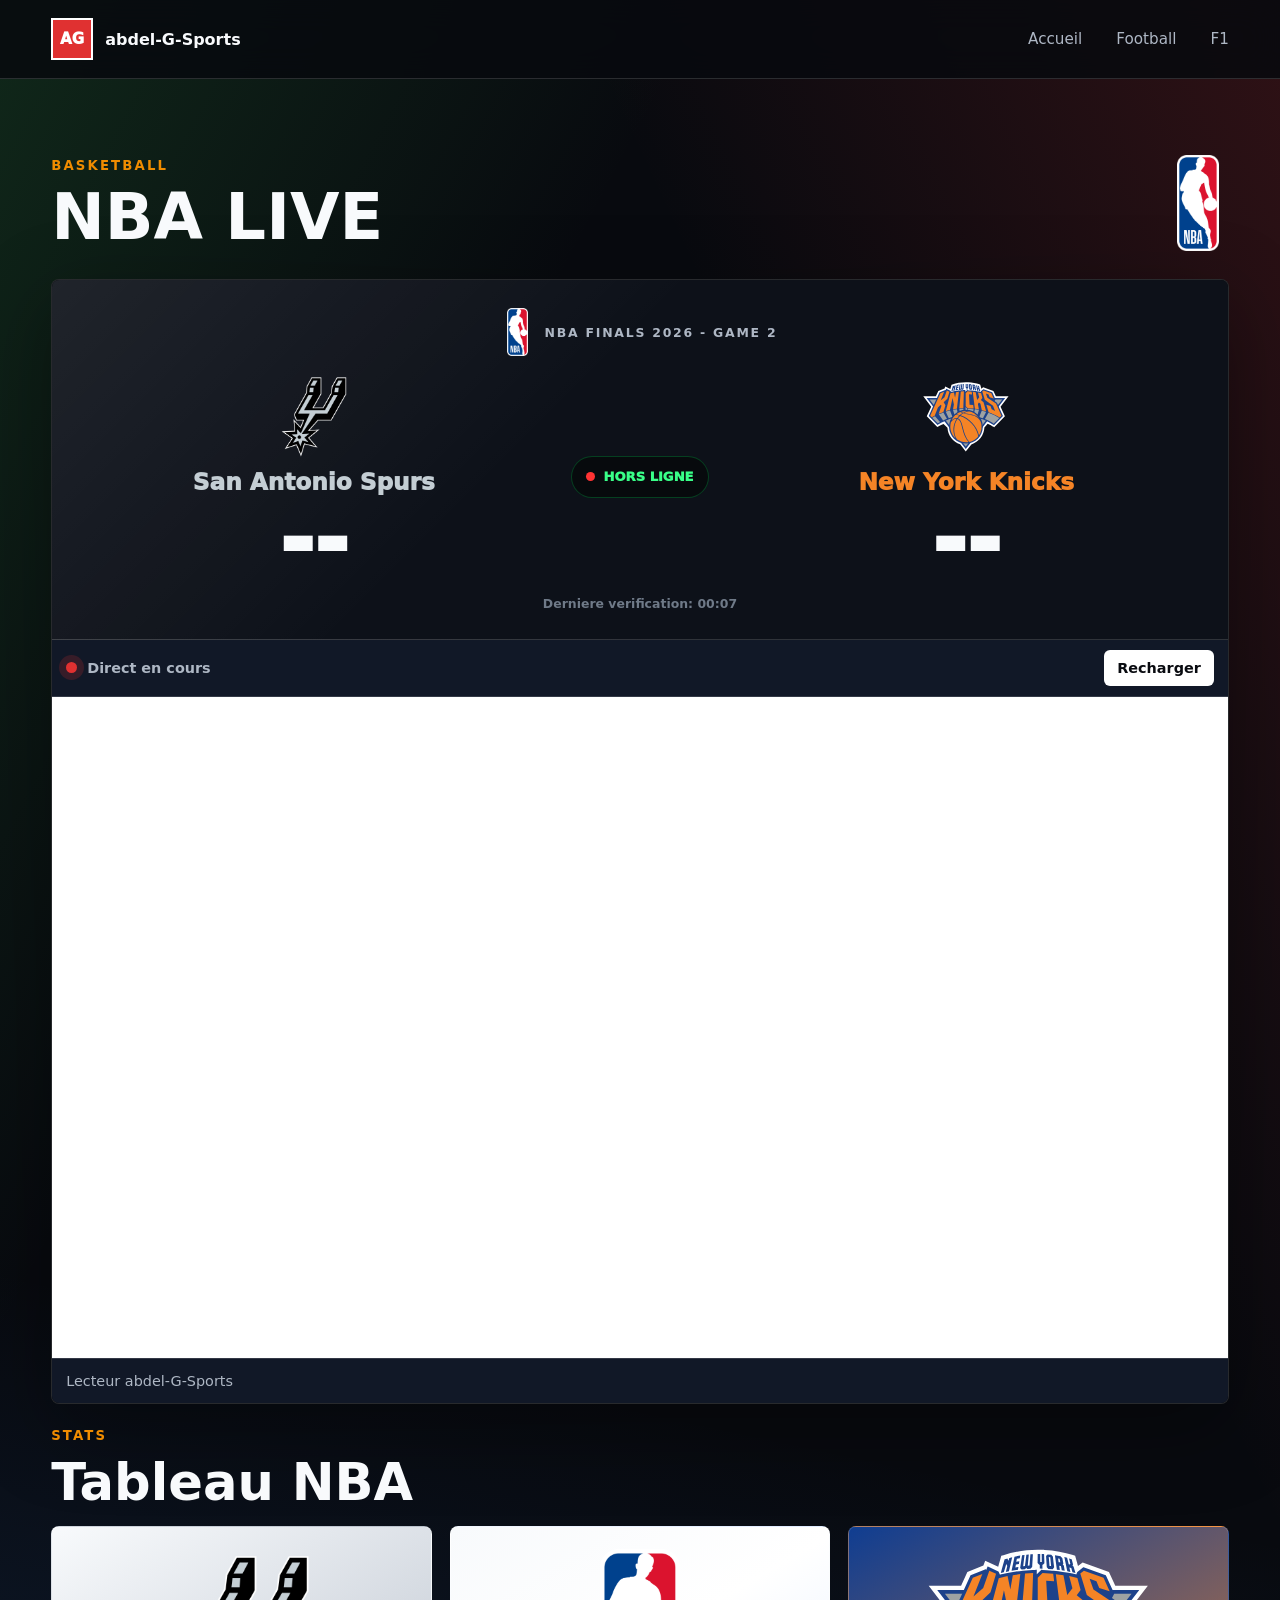
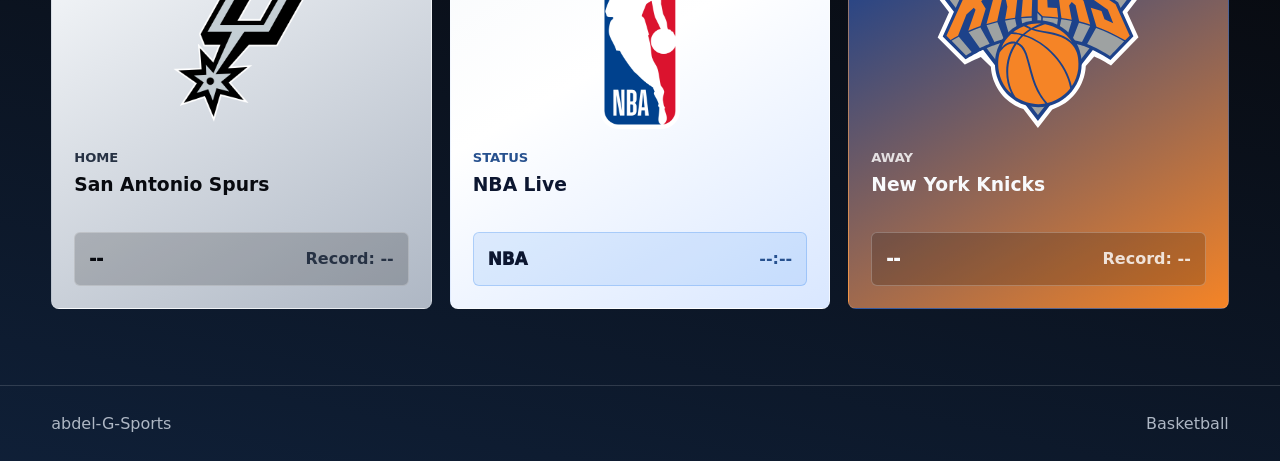
==== basketball.html @ 7a8f1816 "v1.3" ====
<!doctype html>
<html lang="fr">
  <head>
    <meta charset="UTF-8" />
    <meta name="viewport" content="width=device-width, initial-scale=1.0" />
    <meta
      name="description"
      content="Basketball abdel-G-Sports avec match en direct et stats NBA."
    />
    <title>Basketball - abdel-G-Sports</title>
    <link rel="stylesheet" href="./styles.css" />
  </head>
  <body>
    <header class="site-header" aria-label="Navigation principale">
      <a class="brand" href="./index.html" aria-label="Retour accueil">
        <span class="brand-mark">AG</span>
        <span>abdel-G-Sports</span>
      </a>
      <nav class="nav-links" aria-label="Pages sport">
        <a href="./index.html">Accueil</a>
        <a href="./football.html">Football</a>
        <a href="./f1.html">F1</a>
      </nav>
    </header>

    <main>
      <section class="panel-section page-panel" id="basketballPanel" aria-label="Basketball">
        <div class="section-heading">
          <div>
            <p class="eyebrow">Basketball</p>
            <h1 class="page-title">NBA Live</h1>
          </div>
          <img
            class="section-logo tall-logo"
            src="./National_Basketball_Association_logo.svg.png"
            alt="Logo NBA"
          />
        </div>

        <div class="live-panel" id="player" aria-label="Lecteur video">
          <section class="score-card" aria-label="Score live NBA" aria-live="polite">
            <div class="score-header">
              <img src="./National_Basketball_Association_logo.svg.png" alt="Logo NBA" />
              <span>NBA Finals 2026 - Game 2</span>
            </div>

            <div class="score-matchup">
              <div class="score-team">
                <img src="./logo%20spurs.png" alt="Logo San Antonio Spurs" />
                <span class="score-team-name spurs-color basketball-team-name-home" id="home-team-name">
                  San Antonio Spurs
                </span>
                <strong id="score-home">--</strong>
              </div>

              <div class="match-info">
                <span class="status-indicator" aria-hidden="true"></span>
                <span id="match-status">CONNEXION...</span>
              </div>

              <div class="score-team">
                <img src="./New_York_Knicks_logo.svg" alt="Logo New York Knicks" />
                <span class="score-team-name knicks-color basketball-team-name-away" id="away-team-name">
                  New York Knicks
                </span>
                <strong id="score-away">--</strong>
              </div>
            </div>

            <div class="score-update" id="score-updated">
              Mise a jour automatique toutes les 15s
            </div>
          </section>

          <div class="player-topbar">
            <span class="live-dot" aria-hidden="true"></span>
            <span>Direct en cours</span>
            <button class="reload-button" type="button" id="reloadPlayer">Recharger</button>
          </div>
          <div class="video-frame">
            <iframe
              id="streamFrame"
              src="https://sharkstreams.net/player.php?channel=2834"
              title="Lecteur video abdel-G-Sports"
              allow="autoplay; fullscreen; picture-in-picture"
              allowfullscreen
              referrerpolicy="no-referrer"
            ></iframe>
          </div>
          <div class="player-footer">
            <span>Lecteur abdel-G-Sports</span>
          </div>
        </div>

        <section class="stats-section" aria-label="Stats du match">
          <div class="section-heading stats-heading">
            <div>
              <p class="eyebrow">Stats</p>
              <h2>Tableau NBA</h2>
            </div>
          </div>

          <div class="team-grid">
            <article class="team-card spurs-card">
              <img src="./logo%20spurs.png" alt="Logo San Antonio Spurs" />
              <div>
                <span>Home</span>
                <h3 id="home-team-name-card">San Antonio Spurs</h3>
              </div>
              <div class="team-card-score">
                <strong id="card-home-score">--</strong>
                <span id="home-record">Record: --</span>
              </div>
            </article>

            <article class="team-card nba-card">
              <img src="./National_Basketball_Association_logo.svg.png" alt="Logo NBA" />
              <div>
                <span>Status</span>
                <h3 id="game-period">NBA Live</h3>
              </div>
              <div class="team-card-score">
                <strong id="card-live-status">NBA</strong>
                <span id="game-clock">--:--</span>
              </div>
            </article>

            <article class="team-card knicks-card">
              <img src="./New_York_Knicks_logo.svg" alt="Logo New York Knicks" />
              <div>
                <span>Away</span>
                <h3 id="away-team-name-card">New York Knicks</h3>
              </div>
              <div class="team-card-score">
                <strong id="card-away-score">--</strong>
                <span id="away-record">Record: --</span>
              </div>
            </article>
          </div>
        </section>
      </section>
    </main>

    <footer class="site-footer">
      <span>abdel-G-Sports</span>
      <span>Basketball</span>
    </footer>

    <script src="./script.js"></script>
  </body>
</html>
---- styles.css ----
:root {
  color-scheme: dark;
  --ink: #f8fafc;
  --muted: #aeb7c4;
  --panel: #111827;
  --panel-soft: #192233;
  --line: rgba(255, 255, 255, 0.14);
  --red: #e03131;
  --orange: #f08c00;
  --blue: #2f80ed;
  --green: #2f9e44;
  --dark: #080a0f;
}

* {
  box-sizing: border-box;
}

html {
  scroll-behavior: smooth;
}

body {
  margin: 0;
  min-height: 100vh;
  overflow-x: hidden;
  color: var(--ink);
  font-family:
    Inter, ui-sans-serif, system-ui, -apple-system, BlinkMacSystemFont, "Segoe UI",
    sans-serif;
  background:
    linear-gradient(118deg, rgba(47, 158, 68, 0.2), transparent 30%),
    linear-gradient(245deg, rgba(224, 49, 49, 0.18), transparent 32%),
    linear-gradient(12deg, rgba(47, 128, 237, 0.18), transparent 34%),
    var(--dark);
}

a {
  color: inherit;
  text-decoration: none;
}

button {
  font: inherit;
}

img {
  display: block;
  max-width: 100%;
}

.is-hidden {
  display: none !important;
}

.site-header {
  position: sticky;
  top: 0;
  z-index: 10;
  display: flex;
  align-items: center;
  justify-content: space-between;
  gap: 24px;
  padding: 18px clamp(18px, 4vw, 52px);
  border-bottom: 1px solid var(--line);
  background: rgba(8, 10, 15, 0.86);
  backdrop-filter: blur(16px);
}

.brand,
.nav-links,
.site-footer,
.mode-actions,
.player-topbar,
.player-footer {
  display: flex;
  align-items: center;
}

.brand {
  gap: 12px;
  font-weight: 900;
  letter-spacing: 0;
}

.brand-mark {
  display: grid;
  width: 42px;
  height: 42px;
  place-items: center;
  border: 2px solid #fff;
  background: var(--red);
  color: #fff;
  font-size: 0.95rem;
  font-weight: 1000;
}

.nav-links {
  gap: clamp(14px, 3vw, 34px);
  color: var(--muted);
  font-size: 0.95rem;
}

.nav-links a:hover {
  color: var(--ink);
}

.hero {
  display: grid;
  grid-template-columns: minmax(0, 0.78fr) minmax(320px, 1.22fr);
  gap: clamp(24px, 5vw, 64px);
  align-items: center;
  min-height: calc(100vh - 79px);
  padding: clamp(34px, 6vw, 82px) clamp(18px, 4vw, 52px) 28px;
}

.hero-copy {
  max-width: 650px;
}

.eyebrow {
  margin: 0 0 14px;
  color: var(--orange);
  font-size: 0.83rem;
  font-weight: 900;
  letter-spacing: 0.16em;
  text-transform: uppercase;
}

h1,
h2,
h3,
p {
  margin-top: 0;
}

h1 {
  margin-bottom: 18px;
  font-size: clamp(3.2rem, 7vw, 7.6rem);
  line-height: 0.9;
  letter-spacing: 0;
  text-transform: uppercase;
}

h2 {
  margin-bottom: 0;
  font-size: clamp(2rem, 4vw, 4rem);
  line-height: 1;
  letter-spacing: 0;
}

.hero-text {
  max-width: 52ch;
  margin-bottom: 0;
  color: var(--muted);
  font-size: clamp(1rem, 2vw, 1.18rem);
  line-height: 1.7;
}

.sport-grid {
  display: grid;
  grid-template-columns: repeat(2, minmax(0, 1fr));
  gap: 18px;
}

.sport-card {
  position: relative;
  display: grid;
  grid-template-rows: 210px auto;
  gap: 22px;
  min-height: 356px;
  padding: 24px;
  overflow: hidden;
  border: 1px solid var(--line);
  border-radius: 8px;
  color: inherit;
  text-align: left;
  cursor: pointer;
  transition:
    transform 180ms ease,
    border-color 180ms ease,
    box-shadow 180ms ease;
}

.sport-card:hover {
  transform: translateY(-4px);
  border-color: rgba(255, 255, 255, 0.34);
  box-shadow: 0 24px 70px rgba(0, 0, 0, 0.32);
}

.sport-card::after {
  position: absolute;
  right: 18px;
  bottom: 18px;
  content: "Ouvrir";
  min-height: 36px;
  padding: 8px 13px;
  border: 1px solid rgba(255, 255, 255, 0.34);
  border-radius: 6px;
  background: rgba(0, 0, 0, 0.2);
  font-size: 0.82rem;
  font-weight: 900;
}

.football-card {
  background:
    linear-gradient(150deg, rgba(47, 158, 68, 0.92), rgba(8, 74, 36, 0.92)),
    #0d3b24;
}

.basketball-card {
  background:
    linear-gradient(150deg, rgba(47, 128, 237, 0.9), rgba(224, 49, 49, 0.82)),
    #17213a;
}

.sport-logo-box {
  display: grid;
  min-height: 210px;
  place-items: center;
  border: 1px solid rgba(255, 255, 255, 0.22);
  border-radius: 8px;
  background: rgba(255, 255, 255, 0.92);
}

.sport-logo-box img {
  width: min(82%, 230px);
  max-height: 168px;
  object-fit: contain;
}

.channel-badge {
  color: #08111f;
  font-size: clamp(1.9rem, 5vw, 3.2rem);
  font-weight: 1000;
  letter-spacing: 0;
}

.basketball-card .sport-logo-box img {
  width: 100px;
  max-height: 176px;
}

.sport-card-copy {
  display: grid;
  gap: 8px;
  padding-right: 84px;
}

.sport-card-copy strong {
  font-size: clamp(1.65rem, 3vw, 2.4rem);
  line-height: 1;
  font-weight: 1000;
}

.sport-card-copy small {
  color: rgba(255, 255, 255, 0.78);
  font-size: 0.95rem;
  font-weight: 750;
}

.coming-soon {
  grid-column: 1 / -1;
  display: flex;
  align-items: center;
  gap: 18px;
  margin-top: 10px;
  padding: 18px;
  border: 1px solid var(--line);
  border-radius: 8px;
  background: rgba(255, 255, 255, 0.07);
}

.coming-soon img {
  width: 112px;
  height: 44px;
  object-fit: contain;
}

.coming-soon span {
  display: block;
  color: var(--muted);
  font-size: 0.82rem;
  font-weight: 900;
  text-transform: uppercase;
}

.coming-soon strong {
  display: block;
  margin-top: 4px;
  font-size: clamp(1.2rem, 2vw, 1.8rem);
}

.panel-section {
  padding: clamp(34px, 6vw, 76px) clamp(18px, 4vw, 52px);
}

.page-panel {
  min-height: calc(100vh - 79px);
}

.section-heading {
  display: flex;
  align-items: center;
  justify-content: space-between;
  gap: 22px;
  margin-bottom: 28px;
}

.page-title {
  margin-bottom: 0;
  font-size: clamp(2.2rem, 5vw, 4rem);
  line-height: 0.95;
}

.section-logo {
  width: min(170px, 28vw);
  max-height: 90px;
  object-fit: contain;
}

.tall-logo {
  width: 62px;
  max-height: 96px;
}

.mode-actions {
  flex-wrap: wrap;
  gap: 12px;
  margin-bottom: 18px;
}

.supporter-widget,
.support-widget-shell {
  display: flex;
  justify-content: center;
  margin-bottom: 18px;
}

.supporter-widget iframe,
.support-widget-shell iframe {
  display: block;
  max-width: 100%;
}

.mode-button {
  min-height: 48px;
  padding: 0 18px;
  border: 1px solid var(--line);
  border-radius: 6px;
  background: rgba(255, 255, 255, 0.06);
  color: var(--ink);
  font-weight: 900;
  cursor: pointer;
}

.mode-button.active,
.mode-button:hover {
  border-color: transparent;
  background: #fff;
  color: #080a0f;
}

.football-content,
.live-panel {
  overflow: hidden;
  border: 1px solid var(--line);
  border-radius: 8px;
  background: #05070b;
  box-shadow: 0 24px 80px rgba(0, 0, 0, 0.34);
}

.empty-live {
  display: flex;
  align-items: center;
  gap: 22px;
  min-height: 210px;
  padding: clamp(18px, 3vw, 28px);
  background:
    linear-gradient(135deg, rgba(47, 158, 68, 0.22), transparent 45%),
    #0d1119;
}

.empty-live img {
  width: min(160px, 32vw);
  max-height: 120px;
  object-fit: contain;
}

.empty-live span {
  display: block;
  color: var(--muted);
  font-size: 0.82rem;
  font-weight: 900;
  text-transform: uppercase;
}

.empty-live strong {
  display: block;
  margin-top: 8px;
  font-size: clamp(1.6rem, 3vw, 2.4rem);
}

.widget-grid {
  display: grid;
  grid-template-columns: repeat(2, minmax(0, 1fr));
  gap: 16px;
  padding: 16px;
  background: #f8fafc;
}

.scoreaxis-widget {
  min-height: 320px;
  border-radius: 8px;
}

.channel-hero {
  display: grid;
  gap: 18px;
}

.channel-grid {
  display: grid;
  grid-template-columns: repeat(2, minmax(0, 1fr));
  gap: 16px;
}

.channel-card {
  display: grid;
  grid-template-columns: 88px minmax(0, 1fr);
  gap: 14px;
  align-items: center;
  min-height: 110px;
  padding: 16px;
  border: 1px solid var(--line);
  border-radius: 8px;
  background: rgba(255, 255, 255, 0.06);
  transition:
    transform 180ms ease,
    border-color 180ms ease;
}

.channel-card:hover {
  transform: translateY(-3px);
  border-color: rgba(255, 255, 255, 0.34);
}

.channel-card img {
  width: 88px;
  height: 88px;
  object-fit: cover;
  border-radius: 10px;
  background: #fff;
}

.channel-card strong {
  display: block;
  margin-bottom: 6px;
  font-size: 1.08rem;
}

.channel-card span {
  color: var(--muted);
  font-size: 0.86rem;
  font-weight: 700;
}

.channel-page-shell {
  display: grid;
  gap: 18px;
}

.channel-title {
  margin-bottom: 0;
  font-size: clamp(2rem, 4vw, 3.3rem);
}

.channel-meta {
  color: var(--muted);
  font-size: 0.95rem;
}

.channel-player {
  min-height: 360px;
  padding: 18px;
  border: 1px solid var(--line);
  border-radius: 8px;
  background:
    linear-gradient(135deg, rgba(47, 128, 237, 0.12), rgba(224, 49, 49, 0.08)),
    #05070b;
}

.video-placeholder {
  display: grid;
  place-items: center;
  min-height: 320px;
  padding: 24px;
  border: 1px dashed rgba(255, 255, 255, 0.22);
  border-radius: 8px;
  color: var(--muted);
  text-align: center;
}

.video-placeholder strong {
  display: block;
  margin-top: 8px;
  color: var(--ink);
  font-size: clamp(1.2rem, 2.6vw, 2rem);
}

.score-card {
  padding: clamp(18px, 3vw, 28px);
  border-bottom: 1px solid var(--line);
  background:
    linear-gradient(135deg, rgba(255, 255, 255, 0.08), transparent 42%),
    #0d1119;
}

.score-header {
  display: flex;
  align-items: center;
  justify-content: center;
  gap: 12px;
  margin-bottom: 18px;
  color: var(--muted);
  font-size: 0.78rem;
  font-weight: 900;
  letter-spacing: 0.14em;
  text-transform: uppercase;
}

.score-header img {
  width: 30px;
  height: 48px;
  object-fit: contain;
}

.score-matchup {
  display: grid;
  grid-template-columns: minmax(0, 1fr) auto minmax(0, 1fr);
  gap: clamp(12px, 2vw, 24px);
  align-items: center;
}

.score-team {
  display: grid;
  gap: 8px;
  justify-items: center;
  min-width: 0;
}

.score-team img {
  width: clamp(58px, 8vw, 86px);
  height: clamp(58px, 8vw, 86px);
  object-fit: contain;
}

.score-team-name {
  font-size: clamp(1.1rem, 2vw, 1.45rem);
  font-weight: 950;
}

.score-team strong {
  font-size: clamp(2.8rem, 7vw, 5.2rem);
  line-height: 0.92;
  font-weight: 1000;
}

.spurs-color {
  color: #c4ced4;
}

.knicks-color {
  color: #f58426;
}

.match-info {
  display: inline-flex;
  align-items: center;
  justify-content: center;
  gap: 8px;
  min-width: 132px;
  min-height: 42px;
  padding: 8px 14px;
  border: 1px solid rgba(0, 255, 102, 0.22);
  border-radius: 999px;
  background: #070a0d;
  color: #39ff88;
  font-size: 0.82rem;
  font-weight: 950;
  text-align: center;
}

.status-indicator {
  flex: 0 0 auto;
  width: 9px;
  height: 9px;
  border-radius: 999px;
  background: #39ff88;
  animation: blink 1.5s infinite;
}

.score-update {
  margin-top: 16px;
  color: #6f7a88;
  font-size: 0.78rem;
  font-weight: 700;
  text-align: center;
}

.stats-section {
  margin-top: 24px;
}

.stats-heading {
  margin-bottom: 18px;
}

.team-grid {
  display: grid;
  grid-template-columns: repeat(3, minmax(0, 1fr));
  gap: 18px;
}

.team-card {
  display: grid;
  grid-template-rows: 180px auto minmax(54px, auto);
  gap: 18px;
  min-height: 320px;
  padding: 22px;
  border: 1px solid var(--line);
  border-radius: 8px;
  background: var(--panel-soft);
}

.team-card img {
  width: 100%;
  height: 180px;
  object-fit: contain;
}

.team-card span {
  color: var(--muted);
  font-size: 0.82rem;
  font-weight: 800;
  text-transform: uppercase;
}

.team-card h3 {
  margin-top: 8px;
}

.team-card-score {
  display: flex;
  align-items: center;
  justify-content: space-between;
  gap: 14px;
  min-height: 54px;
  padding: 12px 14px;
  border: 1px solid rgba(255, 255, 255, 0.24);
  border-radius: 6px;
  background: rgba(0, 0, 0, 0.18);
}

.team-card-score strong {
  font-size: 1.05rem;
  font-weight: 950;
}

.team-card-score span {
  color: inherit;
  font-size: 1rem;
  font-weight: 900;
  text-transform: none;
}

.spurs-card {
  background: linear-gradient(150deg, #f8fafc, #aeb7c4);
  color: #080a0f;
}

.spurs-card span {
  color: #273244;
}

.nba-card {
  background: linear-gradient(150deg, #f8fafc 0%, #ffffff 38%, #d9e7ff 100%);
  color: #0c1630;
}

.nba-card span {
  color: #27518f;
}

.nba-card .team-card-score {
  background: rgba(47, 128, 237, 0.12);
  border-color: rgba(47, 128, 237, 0.28);
}

.knicks-card {
  background: linear-gradient(150deg, #0f3d91, #f58426);
}

.knicks-card span {
  color: rgba(255, 255, 255, 0.82);
}

@keyframes blink {
  0%,
  100% {
    opacity: 0.35;
  }

  50% {
    opacity: 1;
  }
}

.player-topbar {
  gap: 10px;
  min-height: 56px;
  padding: 10px 14px;
  border-bottom: 1px solid var(--line);
  background: var(--panel);
  color: var(--muted);
  font-size: 0.9rem;
  font-weight: 750;
}

.live-dot {
  width: 11px;
  height: 11px;
  border-radius: 999px;
  background: var(--red);
  box-shadow: 0 0 0 7px rgba(224, 49, 49, 0.18);
}

.reload-button {
  min-height: 36px;
  margin-left: auto;
  padding: 0 12px;
  border: 1px solid var(--line);
  border-radius: 6px;
  background: #fff;
  color: #090b10;
  font-weight: 850;
  cursor: pointer;
}

.video-frame {
  position: relative;
  aspect-ratio: 16 / 9;
  background:
    linear-gradient(135deg, rgba(224, 49, 49, 0.16), rgba(47, 128, 237, 0.12)),
    #000;
}

.video-frame iframe {
  position: absolute;
  inset: 0;
  width: 100%;
  height: 100%;
  border: 0;
}

.player-footer {
  justify-content: space-between;
  gap: 16px;
  padding: 14px;
  border-top: 1px solid var(--line);
  color: var(--muted);
  background: var(--panel);
  font-size: 0.9rem;
}

.site-footer {
  justify-content: space-between;
  gap: 16px;
  padding: 28px clamp(18px, 4vw, 52px);
  border-top: 1px solid var(--line);
  color: var(--muted);
}

@media (max-width: 940px) {
  .hero,
  .sport-grid,
  .widget-grid {
    grid-template-columns: 1fr;
  }

  .hero {
    min-height: auto;
  }

  .team-grid {
    grid-template-columns: 1fr;
  }
}

@media (max-width: 640px) {
  body {
    background:
      linear-gradient(160deg, rgba(47, 158, 68, 0.22), transparent 28%),
      linear-gradient(20deg, rgba(47, 128, 237, 0.2), transparent 30%),
      var(--dark);
  }

  .site-header,
  .section-heading,
  .site-footer {
    align-items: flex-start;
    flex-direction: column;
  }

  .site-header {
    gap: 12px;
    padding: 12px 14px;
  }

  .brand {
    width: 100%;
    gap: 10px;
    font-size: 0.98rem;
  }

  .brand-mark {
    width: 36px;
    height: 36px;
    font-size: 0.82rem;
  }

  .nav-links {
    width: 100%;
    gap: 8px;
    justify-content: stretch;
    font-size: 0.86rem;
  }

  .nav-links a {
    flex: 1;
    min-height: 38px;
    display: inline-flex;
    align-items: center;
    justify-content: center;
    border: 1px solid var(--line);
    border-radius: 6px;
    background: rgba(255, 255, 255, 0.06);
  }

  .hero {
    gap: 22px;
    padding: 24px 14px 28px;
  }

  h1 {
    font-size: clamp(2.65rem, 15vw, 4.2rem);
  }

  .sport-card {
    grid-template-rows: 148px auto;
    min-height: 276px;
    padding: 16px;
  }

  .sport-logo-box {
    min-height: 148px;
  }

  .sport-card-copy {
    padding-right: 70px;
  }

  .coming-soon {
    align-items: flex-start;
    flex-direction: column;
  }

  .panel-section {
    padding: 28px 14px;
  }

  .page-panel {
    min-height: auto;
  }

  .mode-actions {
    display: grid;
    grid-template-columns: 1fr;
  }

  .mode-button {
    width: 100%;
  }

  .empty-live {
    align-items: flex-start;
    flex-direction: column;
  }

  .widget-grid {
    padding: 10px;
  }

  .team-card {
    grid-template-columns: 94px minmax(0, 1fr);
    grid-template-rows: auto auto;
    align-items: center;
    gap: 12px;
    min-height: 0;
    padding: 16px;
  }

  .team-card img {
    grid-row: 1 / 3;
    height: 94px;
  }

  .team-card h3 {
    font-size: 1.12rem;
  }

  .live-panel,
  .football-content {
    border-radius: 6px;
  }

  .score-card {
    padding: 14px 10px 12px;
  }

  .score-header {
    gap: 8px;
    margin-bottom: 12px;
    font-size: 0.66rem;
    letter-spacing: 0.08em;
  }

  .score-header img {
    width: 22px;
    height: 36px;
  }

  .score-matchup {
    grid-template-columns: minmax(64px, 1fr) minmax(86px, auto) minmax(64px, 1fr);
    gap: 8px;
  }

  .channel-grid {
    grid-template-columns: 1fr;
  }

  .channel-card {
    grid-template-columns: 74px minmax(0, 1fr);
    min-height: 98px;
    padding: 12px;
  }

  .channel-card img {
    width: 74px;
    height: 74px;
  }

  .channel-player {
    min-height: 300px;
    padding: 12px;
  }

  .video-placeholder {
    min-height: 260px;
    padding: 18px;
  }

  .score-team {
    gap: 5px;
  }

  .score-team img {
    width: 44px;
    height: 44px;
  }

  .score-team-name {
    font-size: 0.95rem;
  }

  .score-team strong {
    font-size: clamp(2rem, 12vw, 2.65rem);
  }

  .match-info {
    min-width: 86px;
    min-height: 34px;
    padding: 6px 8px;
    gap: 5px;
    font-size: 0.66rem;
  }

  .status-indicator {
    width: 7px;
    height: 7px;
  }

  .score-update {
    margin-top: 10px;
    font-size: 0.68rem;
  }

  .stats-section {
    margin-top: 18px;
  }

  .player-topbar {
    min-height: 48px;
    padding: 8px 10px;
    font-size: 0.82rem;
  }

  .reload-button {
    min-height: 32px;
    padding: 0 10px;
    font-size: 0.78rem;
  }

  .video-frame {
    aspect-ratio: 16 / 10;
  }

  .player-footer {
    align-items: flex-start;
    flex-direction: column;
    padding: 10px;
  }
}

@media (max-width: 380px) {
  .brand {
    font-size: 0.9rem;
  }

  .score-matchup {
    gap: 5px;
  }

  .score-team img {
    width: 38px;
    height: 38px;
  }

  .score-team strong {
    font-size: 1.9rem;
  }

  .match-info {
    min-width: 76px;
    padding: 5px 6px;
    font-size: 0.6rem;
  }
}
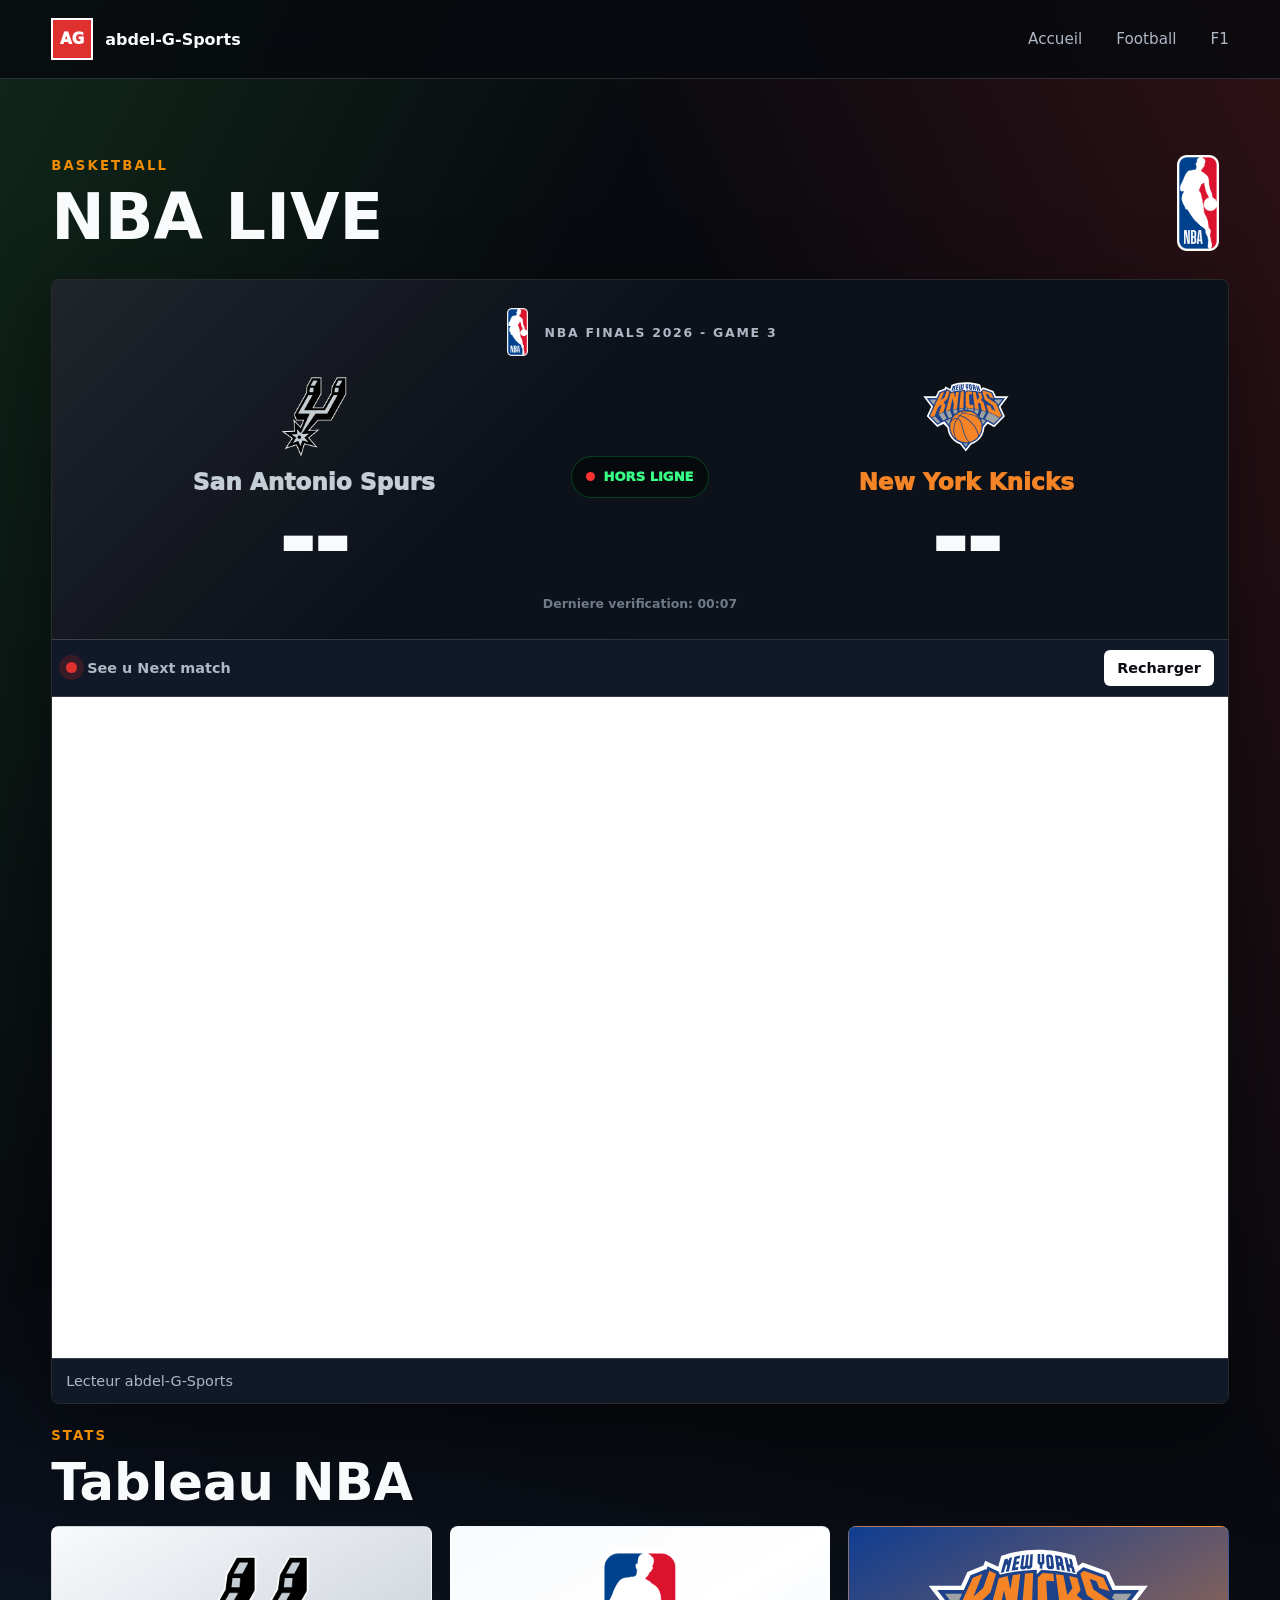
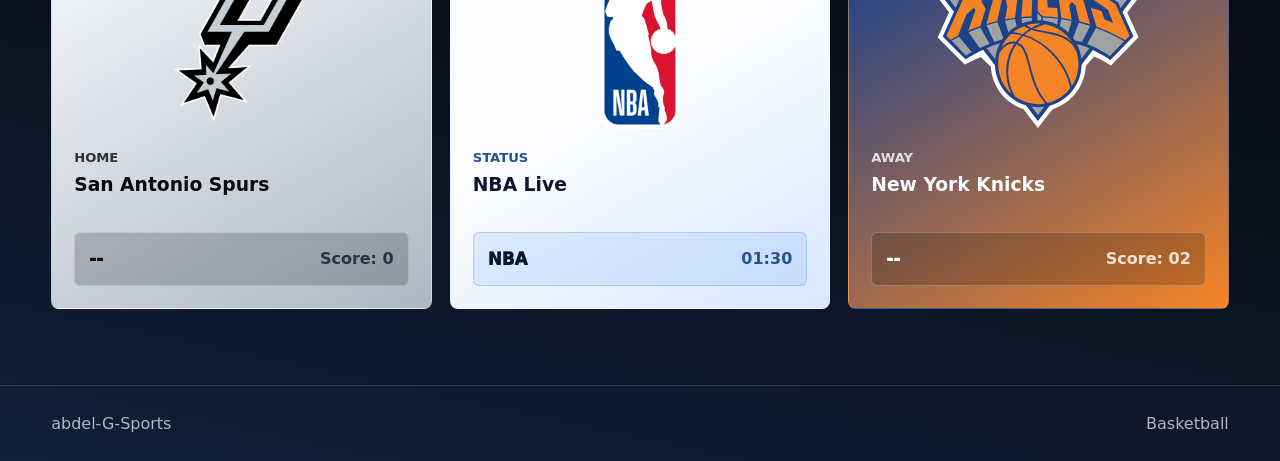
==== commit f910ef93: "v1.4" ====
--- a/basketball.html
+++ b/basketball.html
@@ -32,7 +32,7 @@
           </div>
           <img
             class="section-logo tall-logo"
-            src="./National_Basketball_Association_logo.svg.png"
+            src="./src/National_Basketball_Association_logo.svg.png"
             alt="Logo NBA"
           />
         </div>
@@ -40,13 +40,13 @@
         <div class="live-panel" id="player" aria-label="Lecteur video">
           <section class="score-card" aria-label="Score live NBA" aria-live="polite">
             <div class="score-header">
-              <img src="./National_Basketball_Association_logo.svg.png" alt="Logo NBA" />
-              <span>NBA Finals 2026 - Game 2</span>
+              <img src="./src/National_Basketball_Association_logo.svg.png" alt="Logo NBA" />
+              <span>NBA Finals 2026 - Game 3</span>
             </div>
 
             <div class="score-matchup">
               <div class="score-team">
-                <img src="./logo%20spurs.png" alt="Logo San Antonio Spurs" />
+                <img src="./src/logo%20spurs.png" alt="Logo San Antonio Spurs" />
                 <span class="score-team-name spurs-color basketball-team-name-home" id="home-team-name">
                   San Antonio Spurs
                 </span>
@@ -59,7 +59,7 @@
               </div>
 
               <div class="score-team">
-                <img src="./New_York_Knicks_logo.svg" alt="Logo New York Knicks" />
+                <img src="./src/New_York_Knicks_logo.svg" alt="Logo New York Knicks" />
                 <span class="score-team-name knicks-color basketball-team-name-away" id="away-team-name">
                   New York Knicks
                 </span>
@@ -74,7 +74,8 @@
 
           <div class="player-topbar">
             <span class="live-dot" aria-hidden="true"></span>
-            <span>Direct en cours</span>
+            <span>See u Next match</span>
+            <!-- <span>Direct en cours</span> -->
             <button class="reload-button" type="button" id="reloadPlayer">Recharger</button>
           </div>
           <div class="video-frame">
@@ -102,39 +103,39 @@
 
           <div class="team-grid">
             <article class="team-card spurs-card">
-              <img src="./logo%20spurs.png" alt="Logo San Antonio Spurs" />
+              <img src="./src/logo%20spurs.png" alt="Logo San Antonio Spurs" />
               <div>
                 <span>Home</span>
                 <h3 id="home-team-name-card">San Antonio Spurs</h3>
               </div>
               <div class="team-card-score">
-                <strong id="card-home-score">--</strong>
-                <span id="home-record">Record: --</span>
+                <strong id="card-home-score">0</strong>
+                <span id="home-record">Score: 0</span>
               </div>
             </article>
 
             <article class="team-card nba-card">
-              <img src="./National_Basketball_Association_logo.svg.png" alt="Logo NBA" />
+              <img src="./src/National_Basketball_Association_logo.svg.png" alt="Logo NBA" />
               <div>
                 <span>Status</span>
                 <h3 id="game-period">NBA Live</h3>
               </div>
               <div class="team-card-score">
                 <strong id="card-live-status">NBA</strong>
-                <span id="game-clock">--:--</span>
+                <span id="game-clock">01:30</span>
               </div>
             </article>
 
             <article class="team-card knicks-card">
-              <img src="./New_York_Knicks_logo.svg" alt="Logo New York Knicks" />
+              <img src="./src/New_York_Knicks_logo.svg" alt="Logo New York Knicks" />
               <div>
                 <span>Away</span>
                 <h3 id="away-team-name-card">New York Knicks</h3>
               </div>
               <div class="team-card-score">
-                <strong id="card-away-score">--</strong>
-                <span id="away-record">Record: --</span>
-              </div>
+                <strong id="card-away-score">2</strong>
+                <span id="away-record">Score: 02</span>
+              </div> 
             </article>
           </div>
         </section>
--- a/styles.css
+++ b/styles.css
@@ -159,7 +159,7 @@
 
 .sport-grid {
   display: grid;
-  grid-template-columns: repeat(2, minmax(0, 1fr));
+  grid-template-columns: repeat(3, minmax(0, 1fr));
   gap: 18px;
 }
 
@@ -229,6 +229,12 @@
   object-fit: contain;
 }
 
+.fifa-logo {
+  width: min(78%, 240px);
+  max-height: 128px;
+  object-fit: contain;
+}
+
 .channel-badge {
   color: #08111f;
   font-size: clamp(1.9rem, 5vw, 3.2rem);
@@ -369,7 +375,12 @@
   background: #05070b;
   box-shadow: 0 24px 80px rgba(0, 0, 0, 0.34);
 }
-
+.f1-live-panel iframe {
+  display: block;
+  width: 100%;
+  height: 450px;
+  border: 0;
+}
 .empty-live {
   display: flex;
   align-items: center;
@@ -468,6 +479,8 @@
 .channel-page-shell {
   display: grid;
   gap: 18px;
+  width: min(100%, 940px);
+  margin-inline: auto;
 }
 
 .channel-title {
@@ -763,6 +776,16 @@
   border: 0;
 }
 
+.video-frame video {
+  position: absolute;
+  inset: 0;
+  width: 100%;
+  height: 100%;
+  object-fit: contain;
+  background: #000;
+  border: 0;
+}
+
 .player-footer {
   justify-content: space-between;
   gap: 16px;
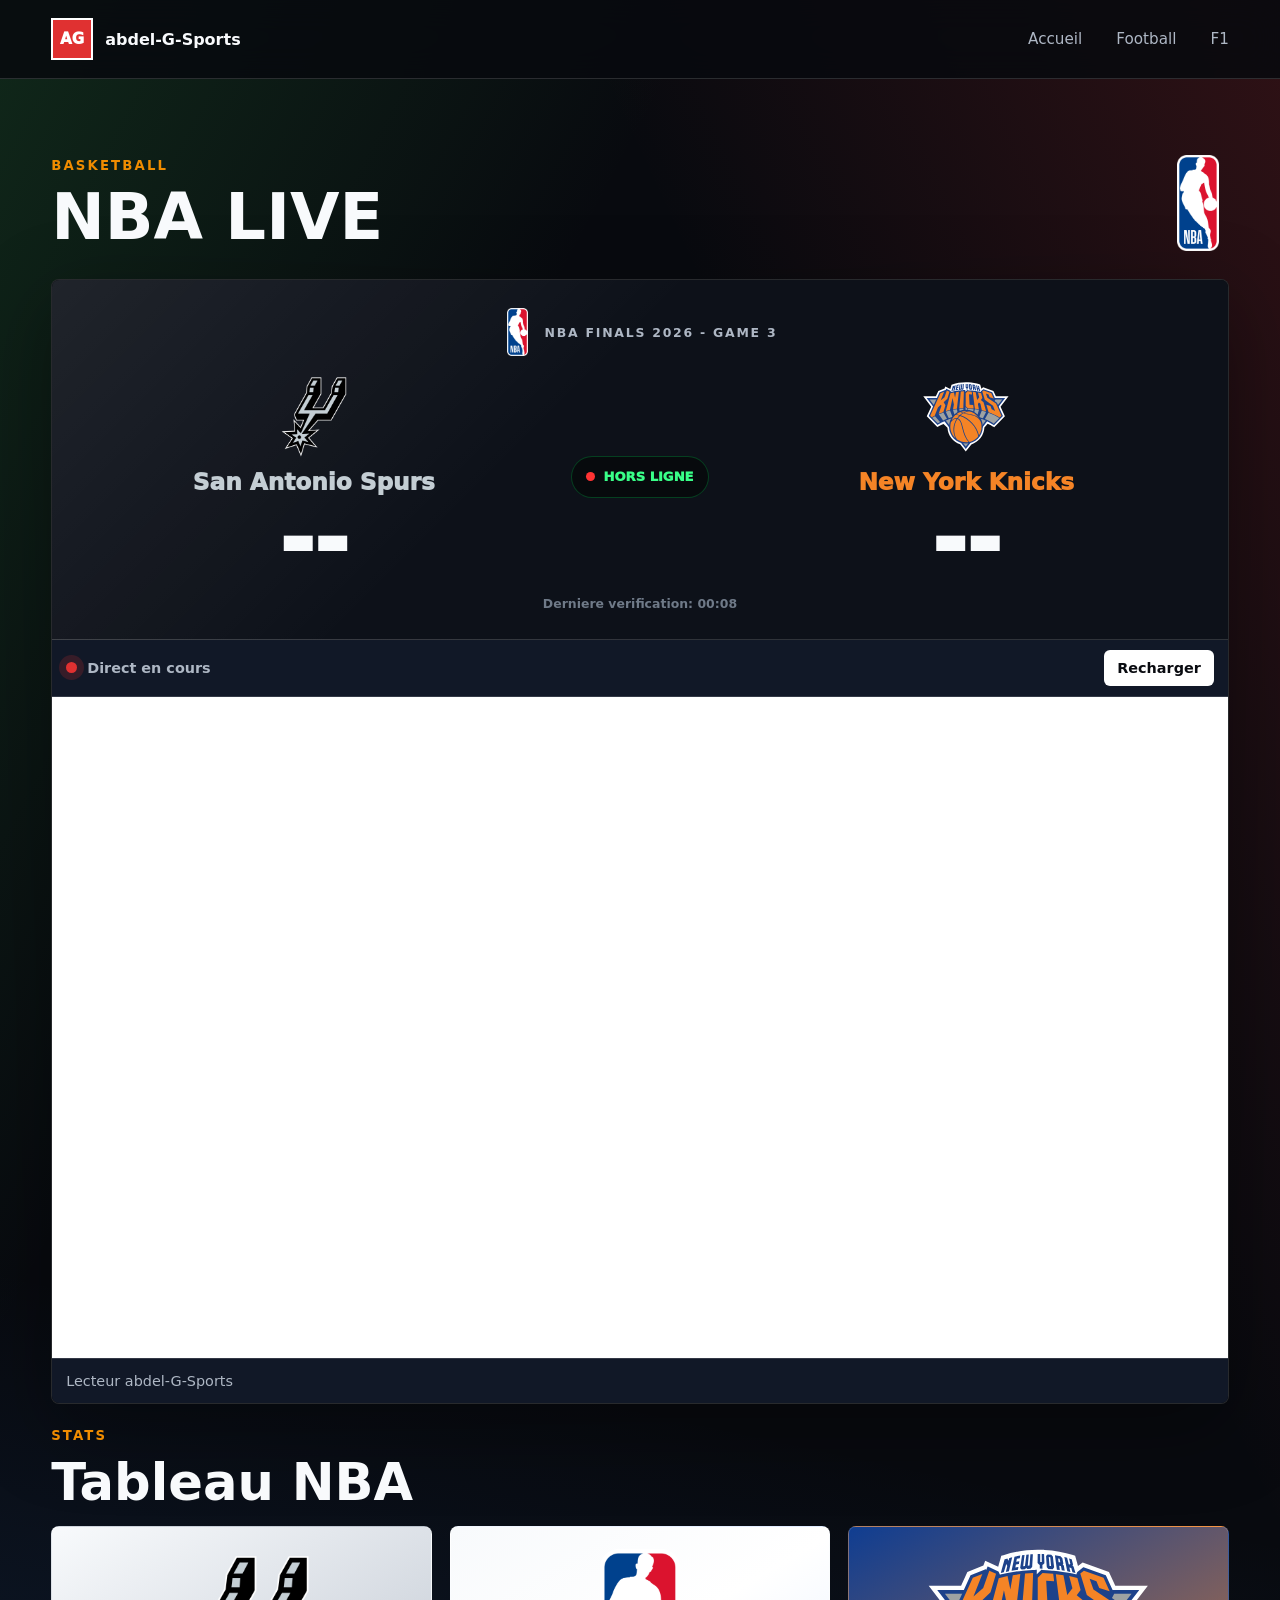
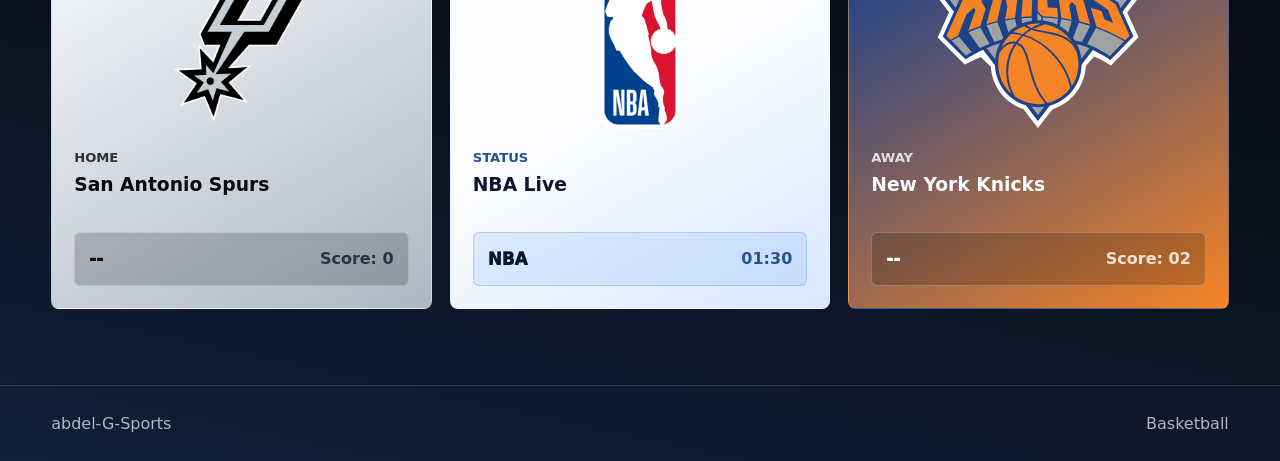
==== commit b04a46fd: "nba 2" ====
--- a/basketball.html
+++ b/basketball.html
@@ -50,7 +50,7 @@
                 <span class="score-team-name spurs-color basketball-team-name-home" id="home-team-name">
                   San Antonio Spurs
                 </span>
-                <strong id="score-home">--</strong>
+                <strong id="score-home">00</strong>
               </div>
 
               <div class="match-info">
@@ -63,7 +63,7 @@
                 <span class="score-team-name knicks-color basketball-team-name-away" id="away-team-name">
                   New York Knicks
                 </span>
-                <strong id="score-away">--</strong>
+                <strong id="score-away">00</strong>
               </div>
             </div>
 
@@ -74,14 +74,14 @@
 
           <div class="player-topbar">
             <span class="live-dot" aria-hidden="true"></span>
-            <span>See u Next match</span>
-            <!-- <span>Direct en cours</span> -->
+            <!-- <span>See u Next match</span> -->
+            <span>Direct en cours</span>
             <button class="reload-button" type="button" id="reloadPlayer">Recharger</button>
           </div>
           <div class="video-frame">
             <iframe
               id="streamFrame"
-              src="https://sharkstreams.net/player.php?channel=2834"
+              src="https://sharkstreams.net/player.php?channel=2838"
               title="Lecteur video abdel-G-Sports"
               allow="autoplay; fullscreen; picture-in-picture"
               allowfullscreen
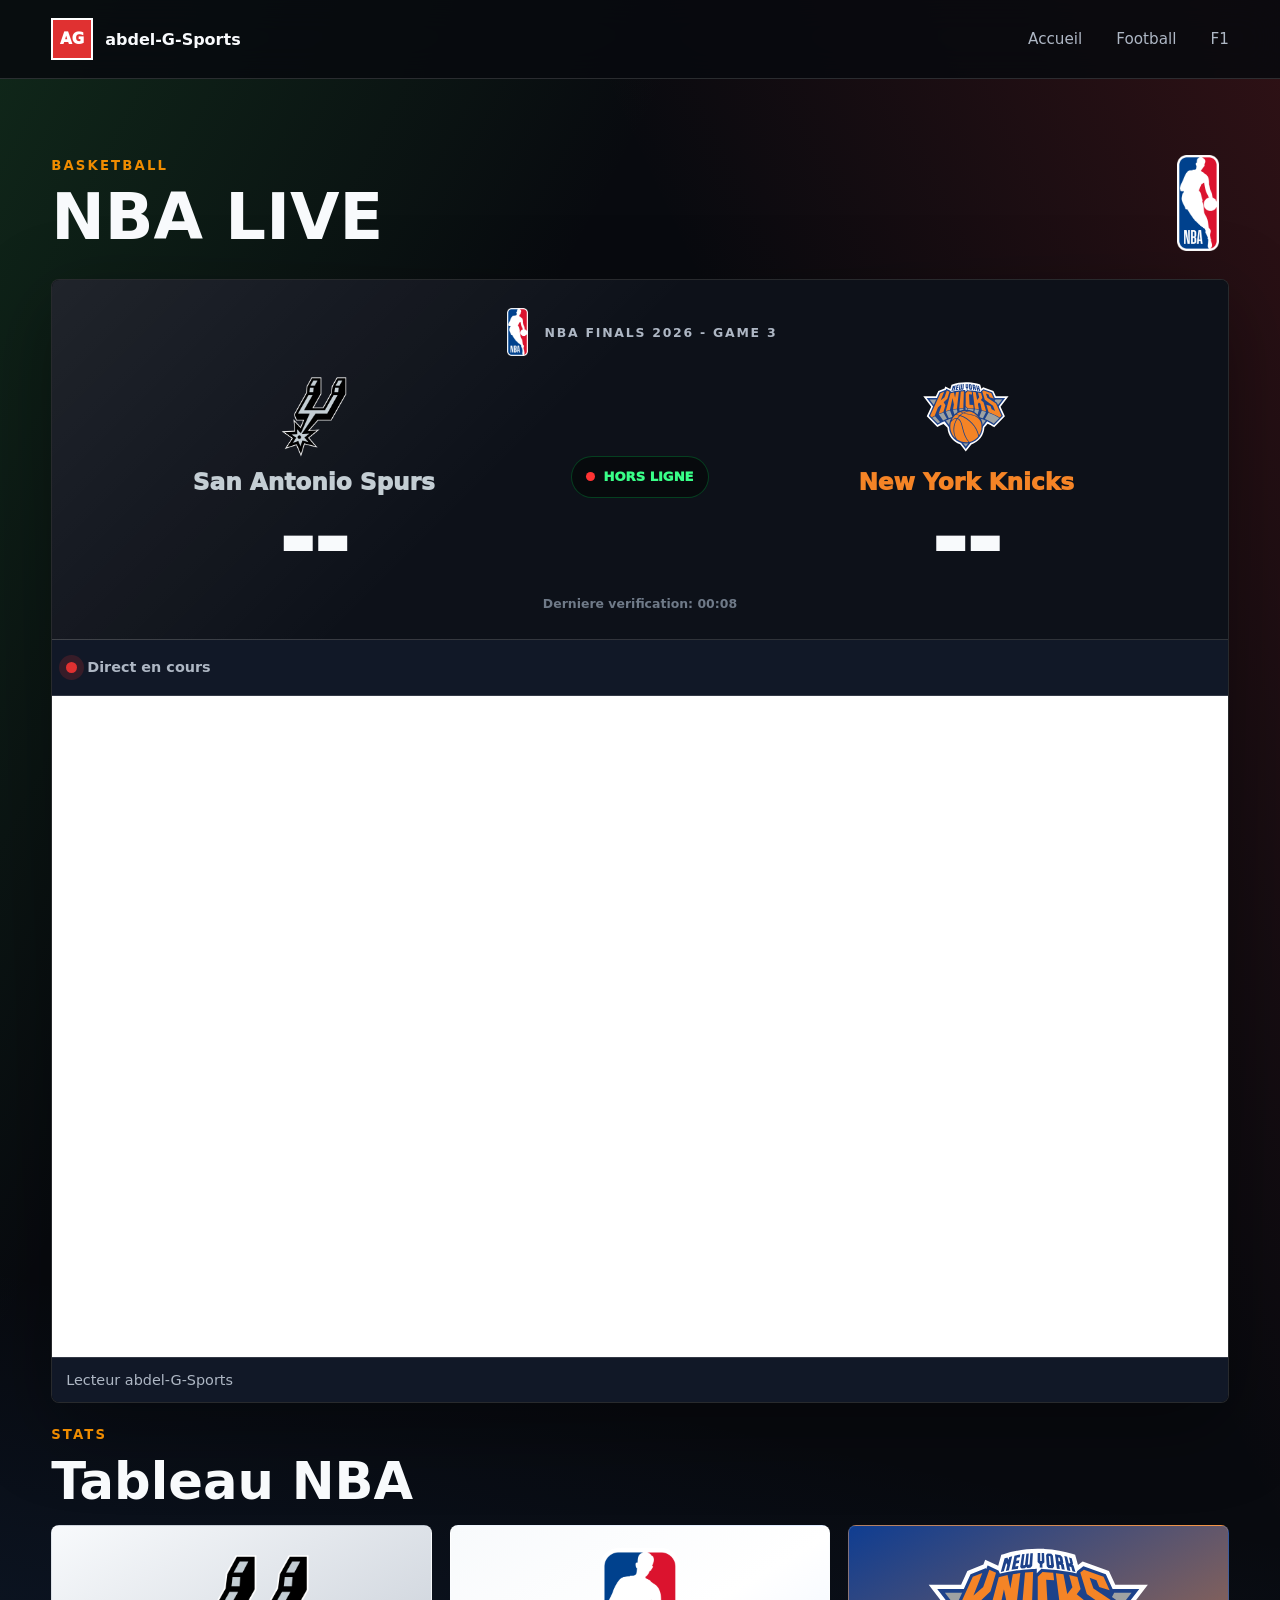
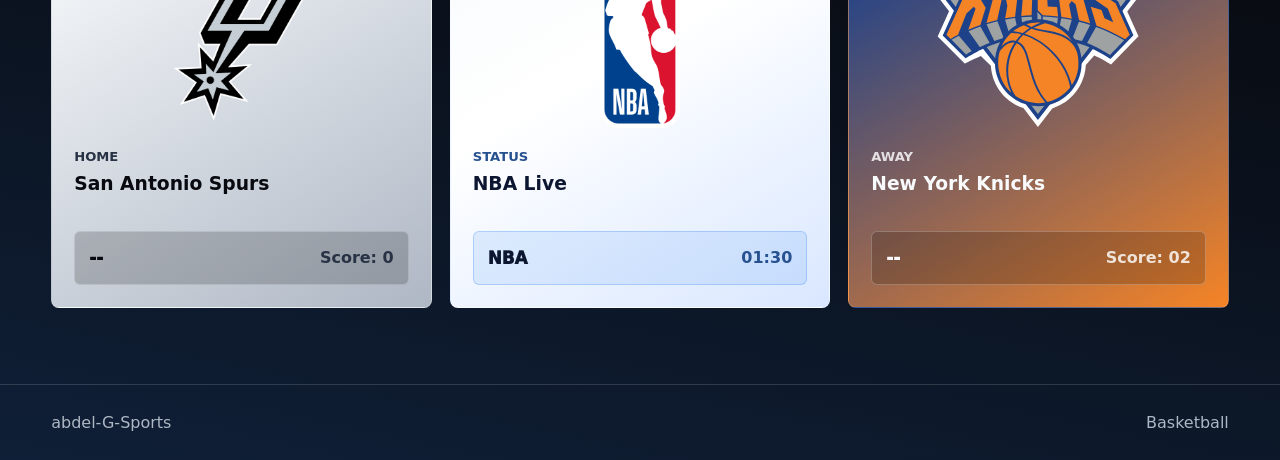
==== commit 263bce8b: "nba 3" ====
--- a/basketball.html
+++ b/basketball.html
@@ -74,9 +74,7 @@
 
           <div class="player-topbar">
             <span class="live-dot" aria-hidden="true"></span>
-            <!-- <span>See u Next match</span> -->
             <span>Direct en cours</span>
-            <button class="reload-button" type="button" id="reloadPlayer">Recharger</button>
           </div>
           <div class="video-frame">
             <iframe
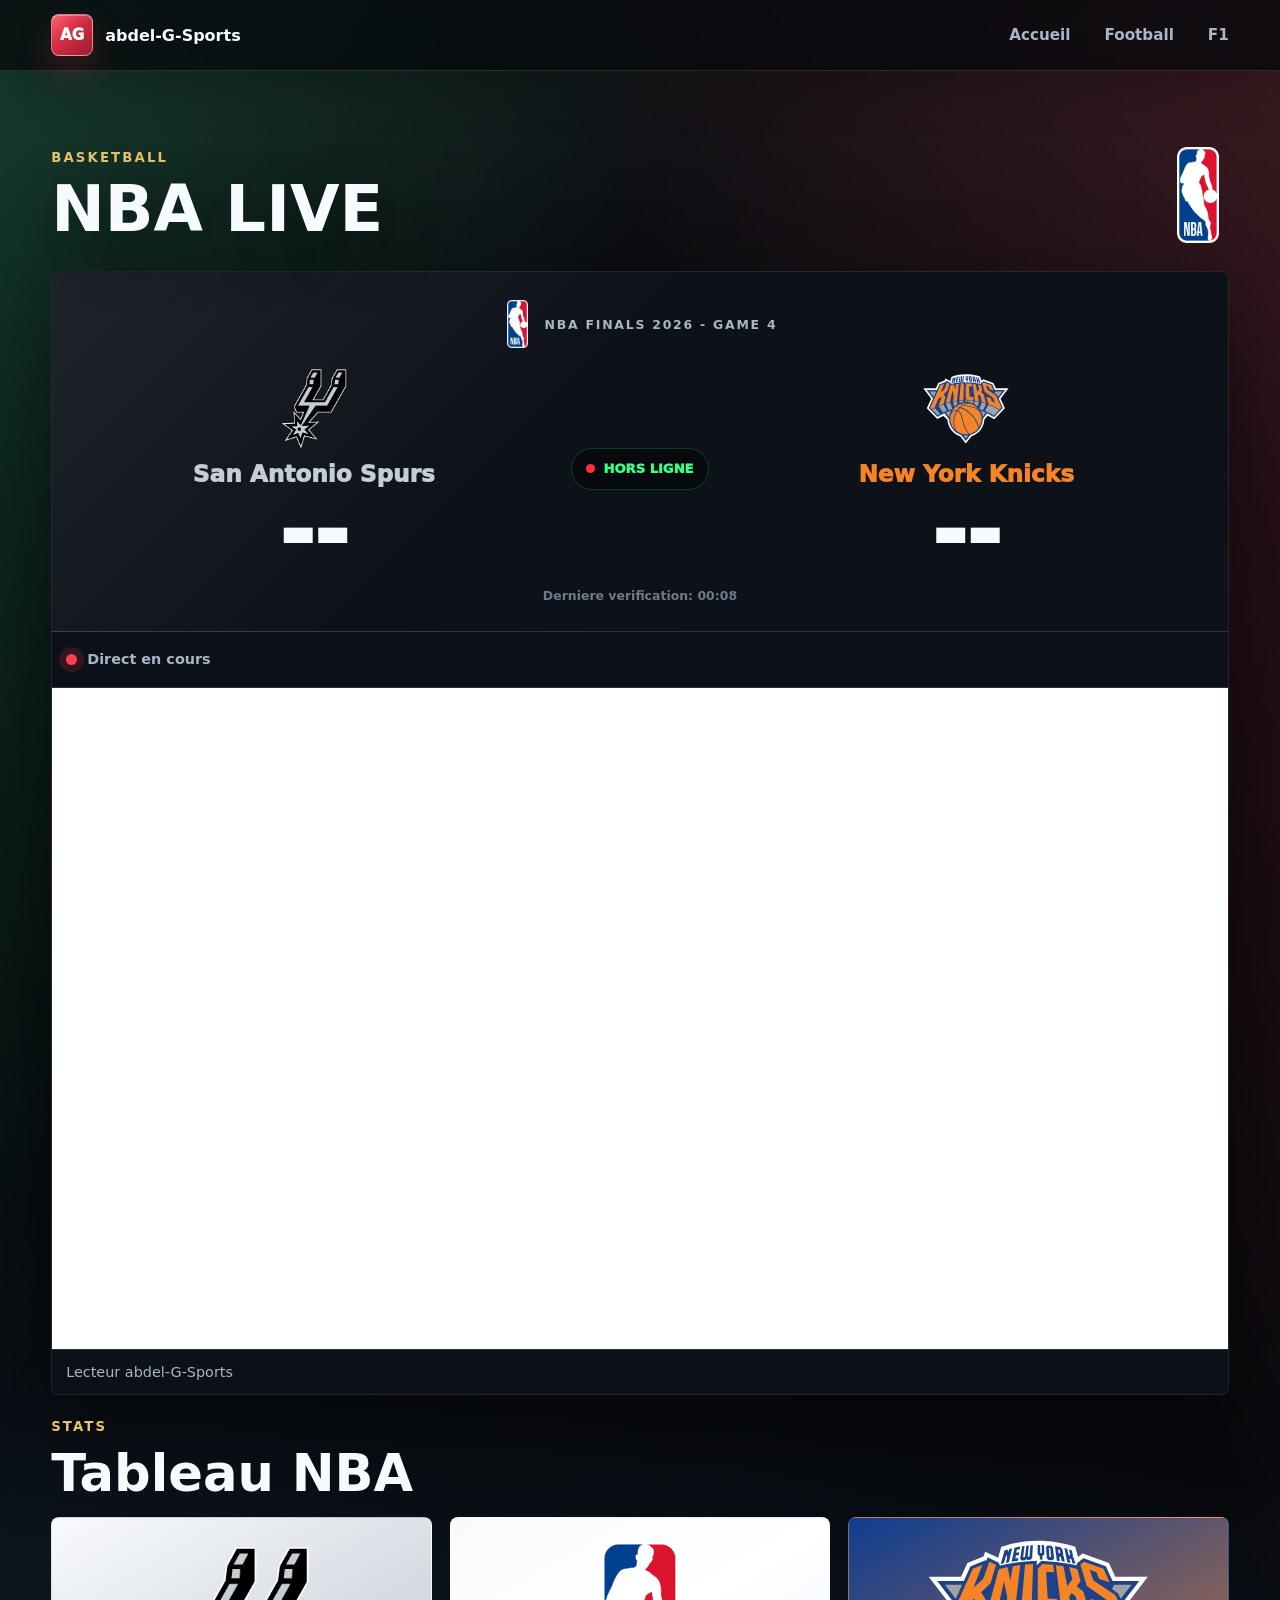
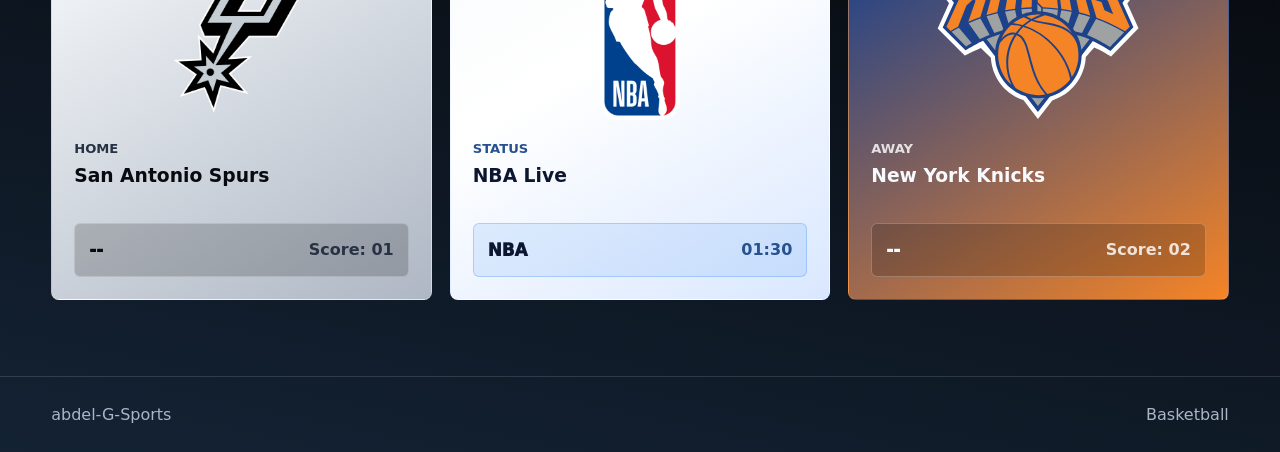
==== commit a4c6fd82: "NBA Finals 2026 - Game 4" ====
--- a/basketball.html
+++ b/basketball.html
@@ -41,7 +41,7 @@
           <section class="score-card" aria-label="Score live NBA" aria-live="polite">
             <div class="score-header">
               <img src="./src/National_Basketball_Association_logo.svg.png" alt="Logo NBA" />
-              <span>NBA Finals 2026 - Game 3</span>
+              <span>NBA Finals 2026 - Game 4</span>
             </div>
 
             <div class="score-matchup">
@@ -79,7 +79,7 @@
           <div class="video-frame">
             <iframe
               id="streamFrame"
-              src="https://sharkstreams.net/player.php?channel=2838"
+              src="https://embed.st/embed/admin/ppv-san-antonio-spurs-vs-new-york-knicks/1"
               title="Lecteur video abdel-G-Sports"
               allow="autoplay; fullscreen; picture-in-picture"
               allowfullscreen
@@ -108,7 +108,7 @@
               </div>
               <div class="team-card-score">
                 <strong id="card-home-score">0</strong>
-                <span id="home-record">Score: 0</span>
+                <span id="home-record">Score: 01</span>
               </div>
             </article>
 
--- a/styles.css
+++ b/styles.css
@@ -1,15 +1,19 @@
 :root {
   color-scheme: dark;
-  --ink: #f8fafc;
-  --muted: #aeb7c4;
-  --panel: #111827;
-  --panel-soft: #192233;
-  --line: rgba(255, 255, 255, 0.14);
-  --red: #e03131;
-  --orange: #f08c00;
-  --blue: #2f80ed;
-  --green: #2f9e44;
-  --dark: #080a0f;
+  --ink: #f7fbff;
+  --muted: #a9b6c8;
+  --panel: rgba(13, 18, 28, 0.88);
+  --panel-solid: #101724;
+  --panel-soft: #182131;
+  --line: rgba(255, 255, 255, 0.13);
+  --line-strong: rgba(255, 255, 255, 0.24);
+  --red: #ff3d4f;
+  --orange: #ffb347;
+  --blue: #55a7ff;
+  --green: #2ee88d;
+  --gold: #e9c46a;
+  --dark: #07090d;
+  --shadow: 0 28px 90px rgba(0, 0, 0, 0.42);
 }
 
 * {
@@ -29,9 +33,11 @@
     Inter, ui-sans-serif, system-ui, -apple-system, BlinkMacSystemFont, "Segoe UI",
     sans-serif;
   background:
-    linear-gradient(118deg, rgba(47, 158, 68, 0.2), transparent 30%),
-    linear-gradient(245deg, rgba(224, 49, 49, 0.18), transparent 32%),
-    linear-gradient(12deg, rgba(47, 128, 237, 0.18), transparent 34%),
+    linear-gradient(180deg, rgba(255, 255, 255, 0.04), transparent 26%),
+    linear-gradient(118deg, rgba(46, 232, 141, 0.2), transparent 32%),
+    linear-gradient(245deg, rgba(255, 61, 79, 0.18), transparent 34%),
+    linear-gradient(12deg, rgba(85, 167, 255, 0.16), transparent 36%),
+    radial-gradient(1200px 720px at 50% -20%, rgba(233, 196, 106, 0.12), transparent 62%),
     var(--dark);
 }
 
@@ -61,10 +67,11 @@
   align-items: center;
   justify-content: space-between;
   gap: 24px;
-  padding: 18px clamp(18px, 4vw, 52px);
+  padding: 14px clamp(18px, 4vw, 52px);
   border-bottom: 1px solid var(--line);
-  background: rgba(8, 10, 15, 0.86);
-  backdrop-filter: blur(16px);
+  background: rgba(7, 9, 13, 0.78);
+  box-shadow: 0 18px 46px rgba(0, 0, 0, 0.22);
+  backdrop-filter: blur(18px) saturate(1.2);
 }
 
 .brand,
@@ -81,6 +88,7 @@
   gap: 12px;
   font-weight: 900;
   letter-spacing: 0;
+  transition: color 180ms ease;
 }
 
 .brand-mark {
@@ -88,8 +96,14 @@
   width: 42px;
   height: 42px;
   place-items: center;
-  border: 2px solid #fff;
-  background: var(--red);
+  border: 1px solid rgba(255, 255, 255, 0.42);
+  border-radius: 8px;
+  background:
+    linear-gradient(145deg, rgba(255, 255, 255, 0.18), transparent 45%),
+    linear-gradient(135deg, var(--red), #9b1c31);
+  box-shadow:
+    inset 0 1px 0 rgba(255, 255, 255, 0.34),
+    0 14px 34px rgba(255, 61, 79, 0.22);
   color: #fff;
   font-size: 0.95rem;
   font-weight: 1000;
@@ -99,10 +113,37 @@
   gap: clamp(14px, 3vw, 34px);
   color: var(--muted);
   font-size: 0.95rem;
+  font-weight: 750;
+}
+
+.nav-links a {
+  position: relative;
+  padding-block: 8px;
+  transition: color 180ms ease;
+}
+
+.nav-links a::after {
+  position: absolute;
+  right: 0;
+  bottom: 0;
+  left: 0;
+  height: 2px;
+  content: "";
+  background: linear-gradient(90deg, var(--green), var(--blue), var(--red));
+  opacity: 0;
+  transform: scaleX(0.68);
+  transition:
+    opacity 180ms ease,
+    transform 180ms ease;
 }
 
 .nav-links a:hover {
   color: var(--ink);
+}
+
+.nav-links a:hover::after {
+  opacity: 1;
+  transform: scaleX(1);
 }
 
 .hero {
@@ -110,17 +151,18 @@
   grid-template-columns: minmax(0, 0.78fr) minmax(320px, 1.22fr);
   gap: clamp(24px, 5vw, 64px);
   align-items: center;
-  min-height: calc(100vh - 79px);
-  padding: clamp(34px, 6vw, 82px) clamp(18px, 4vw, 52px) 28px;
+  min-height: calc(100vh - 70px);
+  padding: clamp(42px, 6vw, 86px) clamp(18px, 4vw, 52px) 34px;
 }
 
 .hero-copy {
   max-width: 650px;
+  padding-top: clamp(0px, 3vw, 24px);
 }
 
 .eyebrow {
   margin: 0 0 14px;
-  color: var(--orange);
+  color: var(--gold);
   font-size: 0.83rem;
   font-weight: 900;
   letter-spacing: 0.16em;
@@ -140,6 +182,8 @@
   line-height: 0.9;
   letter-spacing: 0;
   text-transform: uppercase;
+  text-wrap: balance;
+  text-shadow: 0 18px 64px rgba(0, 0, 0, 0.48);
 }
 
 h2 {
@@ -147,6 +191,7 @@
   font-size: clamp(2rem, 4vw, 4rem);
   line-height: 1;
   letter-spacing: 0;
+  text-wrap: balance;
 }
 
 .hero-text {
@@ -161,6 +206,7 @@
   display: grid;
   grid-template-columns: repeat(3, minmax(0, 1fr));
   gap: 18px;
+  align-items: stretch;
 }
 
 .sport-card {
@@ -176,16 +222,31 @@
   color: inherit;
   text-align: left;
   cursor: pointer;
+  isolation: isolate;
+  box-shadow: 0 20px 70px rgba(0, 0, 0, 0.24);
   transition:
     transform 180ms ease,
     border-color 180ms ease,
-    box-shadow 180ms ease;
+    box-shadow 180ms ease,
+    filter 180ms ease;
 }
 
 .sport-card:hover {
-  transform: translateY(-4px);
-  border-color: rgba(255, 255, 255, 0.34);
-  box-shadow: 0 24px 70px rgba(0, 0, 0, 0.32);
+  transform: translateY(-6px);
+  border-color: rgba(255, 255, 255, 0.4);
+  box-shadow: var(--shadow);
+  filter: saturate(1.08);
+}
+
+.sport-card::before {
+  position: absolute;
+  inset: 0;
+  z-index: -1;
+  content: "";
+  background:
+    linear-gradient(180deg, rgba(255, 255, 255, 0.18), transparent 34%),
+    linear-gradient(135deg, transparent, rgba(0, 0, 0, 0.22));
+  opacity: 0.9;
 }
 
 .sport-card::after {
@@ -197,30 +258,41 @@
   padding: 8px 13px;
   border: 1px solid rgba(255, 255, 255, 0.34);
   border-radius: 6px;
-  background: rgba(0, 0, 0, 0.2);
+  background: rgba(4, 7, 12, 0.42);
+  backdrop-filter: blur(10px);
   font-size: 0.82rem;
   font-weight: 900;
 }
 
 .football-card {
   background:
-    linear-gradient(150deg, rgba(47, 158, 68, 0.92), rgba(8, 74, 36, 0.92)),
-    #0d3b24;
+    linear-gradient(150deg, rgba(46, 232, 141, 0.86), rgba(7, 72, 45, 0.95)),
+    #073322;
 }
 
 .basketball-card {
   background:
-    linear-gradient(150deg, rgba(47, 128, 237, 0.9), rgba(224, 49, 49, 0.82)),
+    linear-gradient(150deg, rgba(85, 167, 255, 0.92), rgba(255, 61, 79, 0.84)),
     #17213a;
+}
+
+.f1-card {
+  background:
+    linear-gradient(150deg, rgba(255, 61, 79, 0.9), rgba(21, 25, 34, 0.95)),
+    #1c1015;
 }
 
 .sport-logo-box {
   display: grid;
   min-height: 210px;
   place-items: center;
-  border: 1px solid rgba(255, 255, 255, 0.22);
+  border: 1px solid rgba(255, 255, 255, 0.32);
   border-radius: 8px;
-  background: rgba(255, 255, 255, 0.92);
+  background:
+    linear-gradient(145deg, rgba(255, 255, 255, 0.98), rgba(224, 232, 242, 0.92));
+  box-shadow:
+    inset 0 1px 0 rgba(255, 255, 255, 0.9),
+    0 18px 40px rgba(0, 0, 0, 0.18);
 }
 
 .sport-logo-box img {
@@ -274,7 +346,8 @@
   padding: 18px;
   border: 1px solid var(--line);
   border-radius: 8px;
-  background: rgba(255, 255, 255, 0.07);
+  background: rgba(255, 255, 255, 0.08);
+  box-shadow: 0 18px 46px rgba(0, 0, 0, 0.16);
 }
 
 .coming-soon img {
@@ -302,7 +375,7 @@
 }
 
 .page-panel {
-  min-height: calc(100vh - 79px);
+  min-height: calc(100vh - 70px);
 }
 
 .section-heading {
@@ -317,6 +390,7 @@
   margin-bottom: 0;
   font-size: clamp(2.2rem, 5vw, 4rem);
   line-height: 0.95;
+  text-wrap: balance;
 }
 
 .section-logo {
@@ -354,10 +428,15 @@
   padding: 0 18px;
   border: 1px solid var(--line);
   border-radius: 6px;
-  background: rgba(255, 255, 255, 0.06);
+  background: rgba(255, 255, 255, 0.075);
   color: var(--ink);
   font-weight: 900;
   cursor: pointer;
+  transition:
+    transform 180ms ease,
+    border-color 180ms ease,
+    background 180ms ease,
+    color 180ms ease;
 }
 
 .mode-button.active,
@@ -365,6 +444,7 @@
   border-color: transparent;
   background: #fff;
   color: #080a0f;
+  transform: translateY(-2px);
 }
 
 .football-content,
@@ -373,7 +453,7 @@
   border: 1px solid var(--line);
   border-radius: 8px;
   background: #05070b;
-  box-shadow: 0 24px 80px rgba(0, 0, 0, 0.34);
+  box-shadow: var(--shadow);
 }
 .f1-live-panel iframe {
   display: block;
@@ -388,7 +468,7 @@
   min-height: 210px;
   padding: clamp(18px, 3vw, 28px);
   background:
-    linear-gradient(135deg, rgba(47, 158, 68, 0.22), transparent 45%),
+    linear-gradient(135deg, rgba(46, 232, 141, 0.22), transparent 45%),
     #0d1119;
 }
 
@@ -445,23 +525,27 @@
   padding: 16px;
   border: 1px solid var(--line);
   border-radius: 8px;
-  background: rgba(255, 255, 255, 0.06);
+  background: rgba(255, 255, 255, 0.075);
+  box-shadow: 0 18px 44px rgba(0, 0, 0, 0.16);
   transition:
     transform 180ms ease,
-    border-color 180ms ease;
+    border-color 180ms ease,
+    box-shadow 180ms ease;
 }
 
 .channel-card:hover {
-  transform: translateY(-3px);
-  border-color: rgba(255, 255, 255, 0.34);
+  transform: translateY(-4px);
+  border-color: rgba(255, 255, 255, 0.4);
+  box-shadow: 0 26px 70px rgba(0, 0, 0, 0.28);
 }
 
 .channel-card img {
   width: 88px;
   height: 88px;
   object-fit: cover;
-  border-radius: 10px;
+  border-radius: 8px;
   background: #fff;
+  box-shadow: 0 12px 26px rgba(0, 0, 0, 0.18);
 }
 
 .channel-card strong {
@@ -499,8 +583,9 @@
   border: 1px solid var(--line);
   border-radius: 8px;
   background:
-    linear-gradient(135deg, rgba(47, 128, 237, 0.12), rgba(224, 49, 49, 0.08)),
+    linear-gradient(135deg, rgba(85, 167, 255, 0.14), rgba(255, 61, 79, 0.1)),
     #05070b;
+  box-shadow: var(--shadow);
 }
 
 .video-placeholder {
